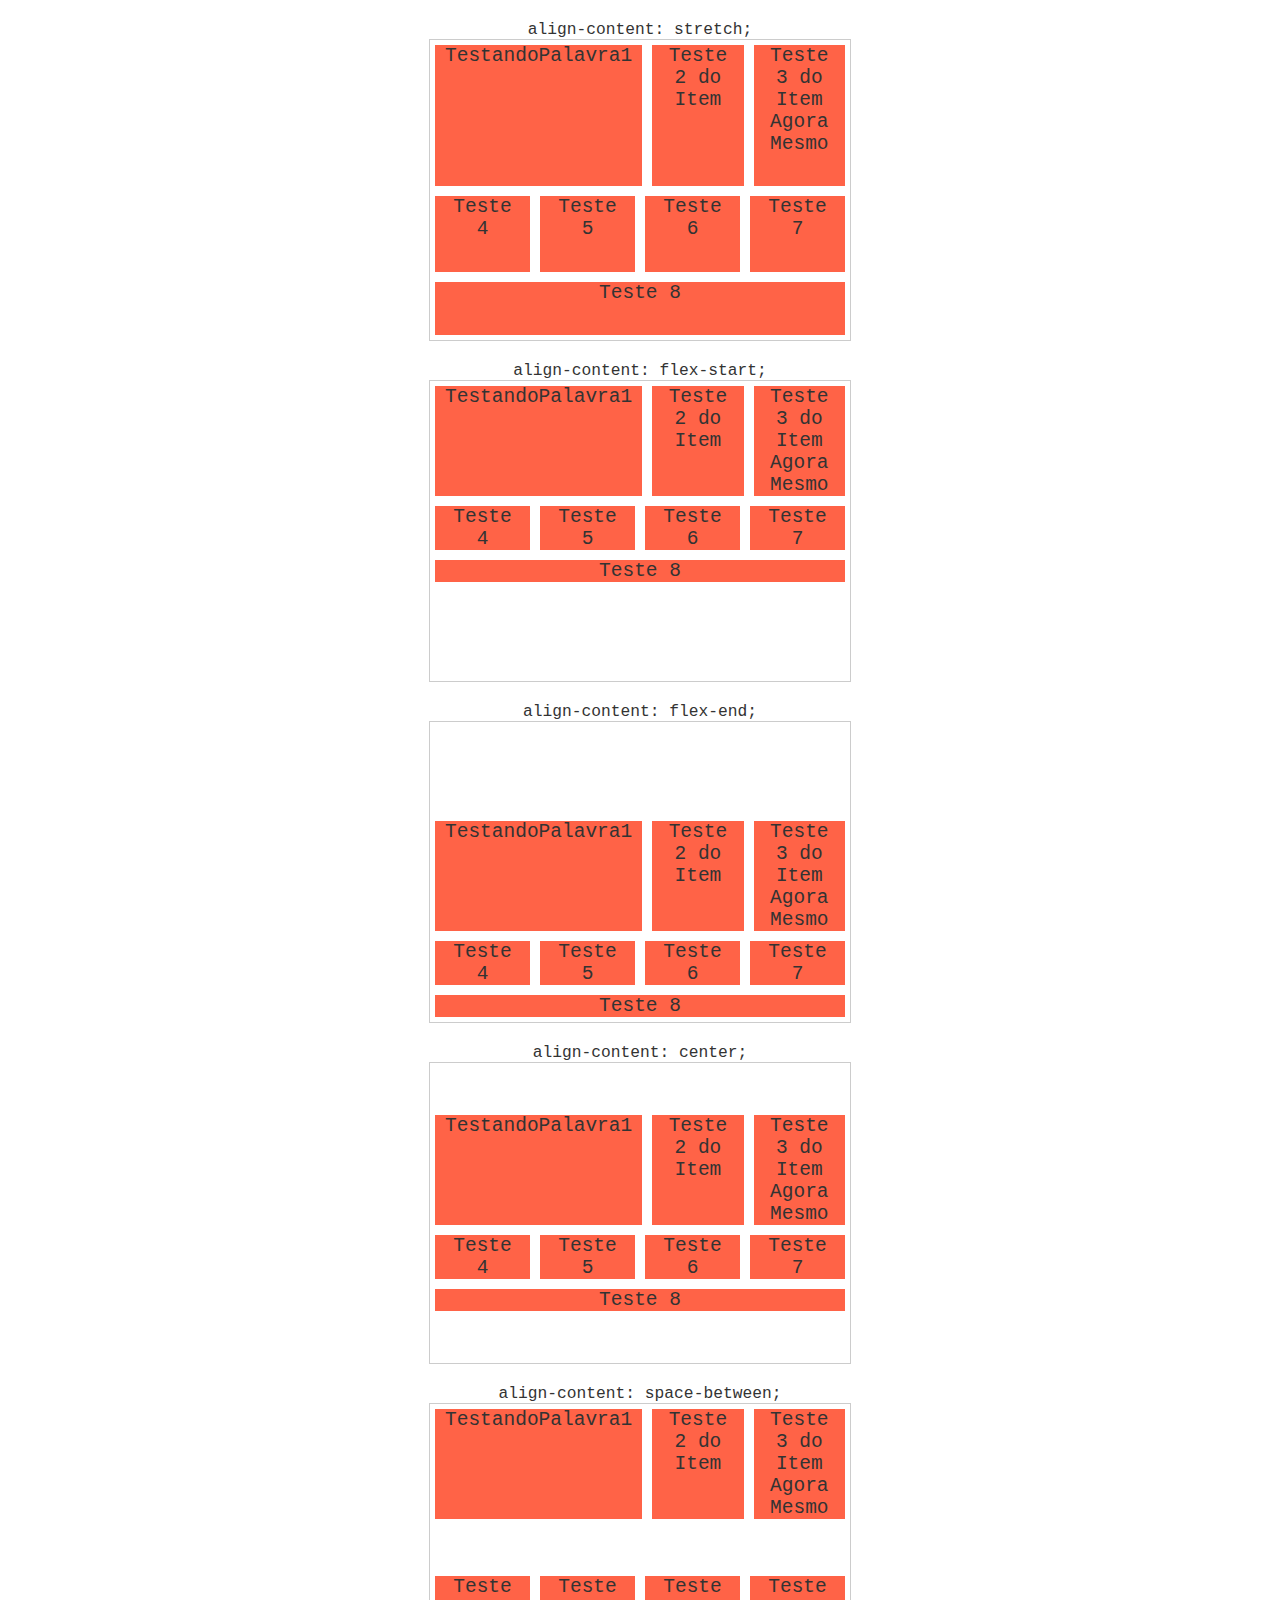
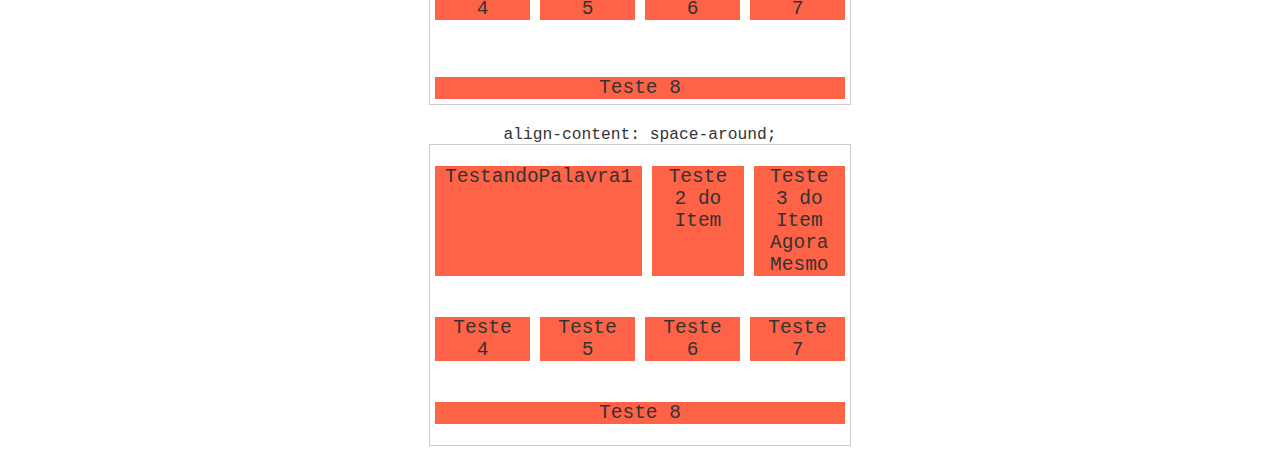
==== tipos-flex/align-content/index.html @ aefe58b8 "feature/align-content- Propriedades do align-content" ====
<!DOCTYPE html>
<html lang="en">
<head>
    <meta charset="UTF-8">
    <meta name="viewport" content="width=device-width, initial-scale=1.0">
    <link rel='stylesheet' type='text/css' media='screen' href='style.css'>

    <title>Document</title>
</head>
<body>
    <h1>align-content: stretch;</h1>
    <section class="container stretch">
        <div class="item">TestandoPalavra1</div>
        <div class="item">Teste 2 do Item</div>
        <div class="item">Teste 3 do Item Agora Mesmo</div>
        <div class="item">Teste 4</div>
        <div class="item">Teste 5</div>
        <div class="item">Teste 6</div>
        <div class="item">Teste 7</div>
        <div class="item">Teste 8</div>
    </section>

    <h1>align-content: flex-start;</h1>
    <section class="container flex-start">
        <div class="item">TestandoPalavra1</div>
        <div class="item">Teste 2 do Item</div>
        <div class="item">Teste 3 do Item Agora Mesmo</div>
        <div class="item">Teste 4</div>
        <div class="item">Teste 5</div>
        <div class="item">Teste 6</div>
        <div class="item">Teste 7</div>
        <div class="item">Teste 8</div>
    </section>

    <h1>align-content: flex-end;</h1>
    <section class="container flex-end">
        <div class="item">TestandoPalavra1</div>
        <div class="item">Teste 2 do Item</div>
        <div class="item">Teste 3 do Item Agora Mesmo</div>
        <div class="item">Teste 4</div>
        <div class="item">Teste 5</div>
        <div class="item">Teste 6</div>
        <div class="item">Teste 7</div>
        <div class="item">Teste 8</div>
    </section>

    <h1>align-content: center;</h1>
    <section class="container center">
        <div class="item">TestandoPalavra1</div>
        <div class="item">Teste 2 do Item</div>
        <div class="item">Teste 3 do Item Agora Mesmo</div>
        <div class="item">Teste 4</div>
        <div class="item">Teste 5</div>
        <div class="item">Teste 6</div>
        <div class="item">Teste 7</div>
        <div class="item">Teste 8</div>
    </section>

    <h1>align-content: space-between;</h1>
    <section class="container space-between">
        <div class="item">TestandoPalavra1</div>
        <div class="item">Teste 2 do Item</div>
        <div class="item">Teste 3 do Item Agora Mesmo</div>
        <div class="item">Teste 4</div>
        <div class="item">Teste 5</div>
        <div class="item">Teste 6</div>
        <div class="item">Teste 7</div>
        <div class="item">Teste 8</div>
    </section>

    <h1>align-content: space-around;</h1>
    <section class="container space-around">
        <div class="item">TestandoPalavra1</div>
        <div class="item">Teste 2 do Item</div>
        <div class="item">Teste 3 do Item Agora Mesmo</div>
        <div class="item">Teste 4</div>
        <div class="item">Teste 5</div>
        <div class="item">Teste 6</div>
        <div class="item">Teste 7</div>
        <div class="item">Teste 8</div>
    </section>
</body>
</html>
---- tipos-flex/align-content/style.css ----
.stretch {
	align-content: stretch;
}

.flex-start {
	align-content: flex-start;
}

.flex-end {
	align-content: flex-end;
}

.center {
	align-content: center;
}

.space-between {
	align-content: space-between;
}

.space-around {
	align-content: space-around;
}

/* Flex Container */
.container {
	max-width: 420px;
	height: 300px;
	margin: 0 auto;
	display: flex;
	border: 1px solid #ccc;
	flex-wrap: wrap;
}
/* Flex Item */
.item {
	flex: 1;
	margin: 5px;
	padding: 0 10px;
	background: tomato;
	text-align: center;
	font-size: 1.5em;
}

h1 {
	text-align: center;
	margin: 20px 0 0 0;
	font-size: 1.25em;
	font-weight: normal;
}

body {
	font-family: monospace;
	color: #333;
}
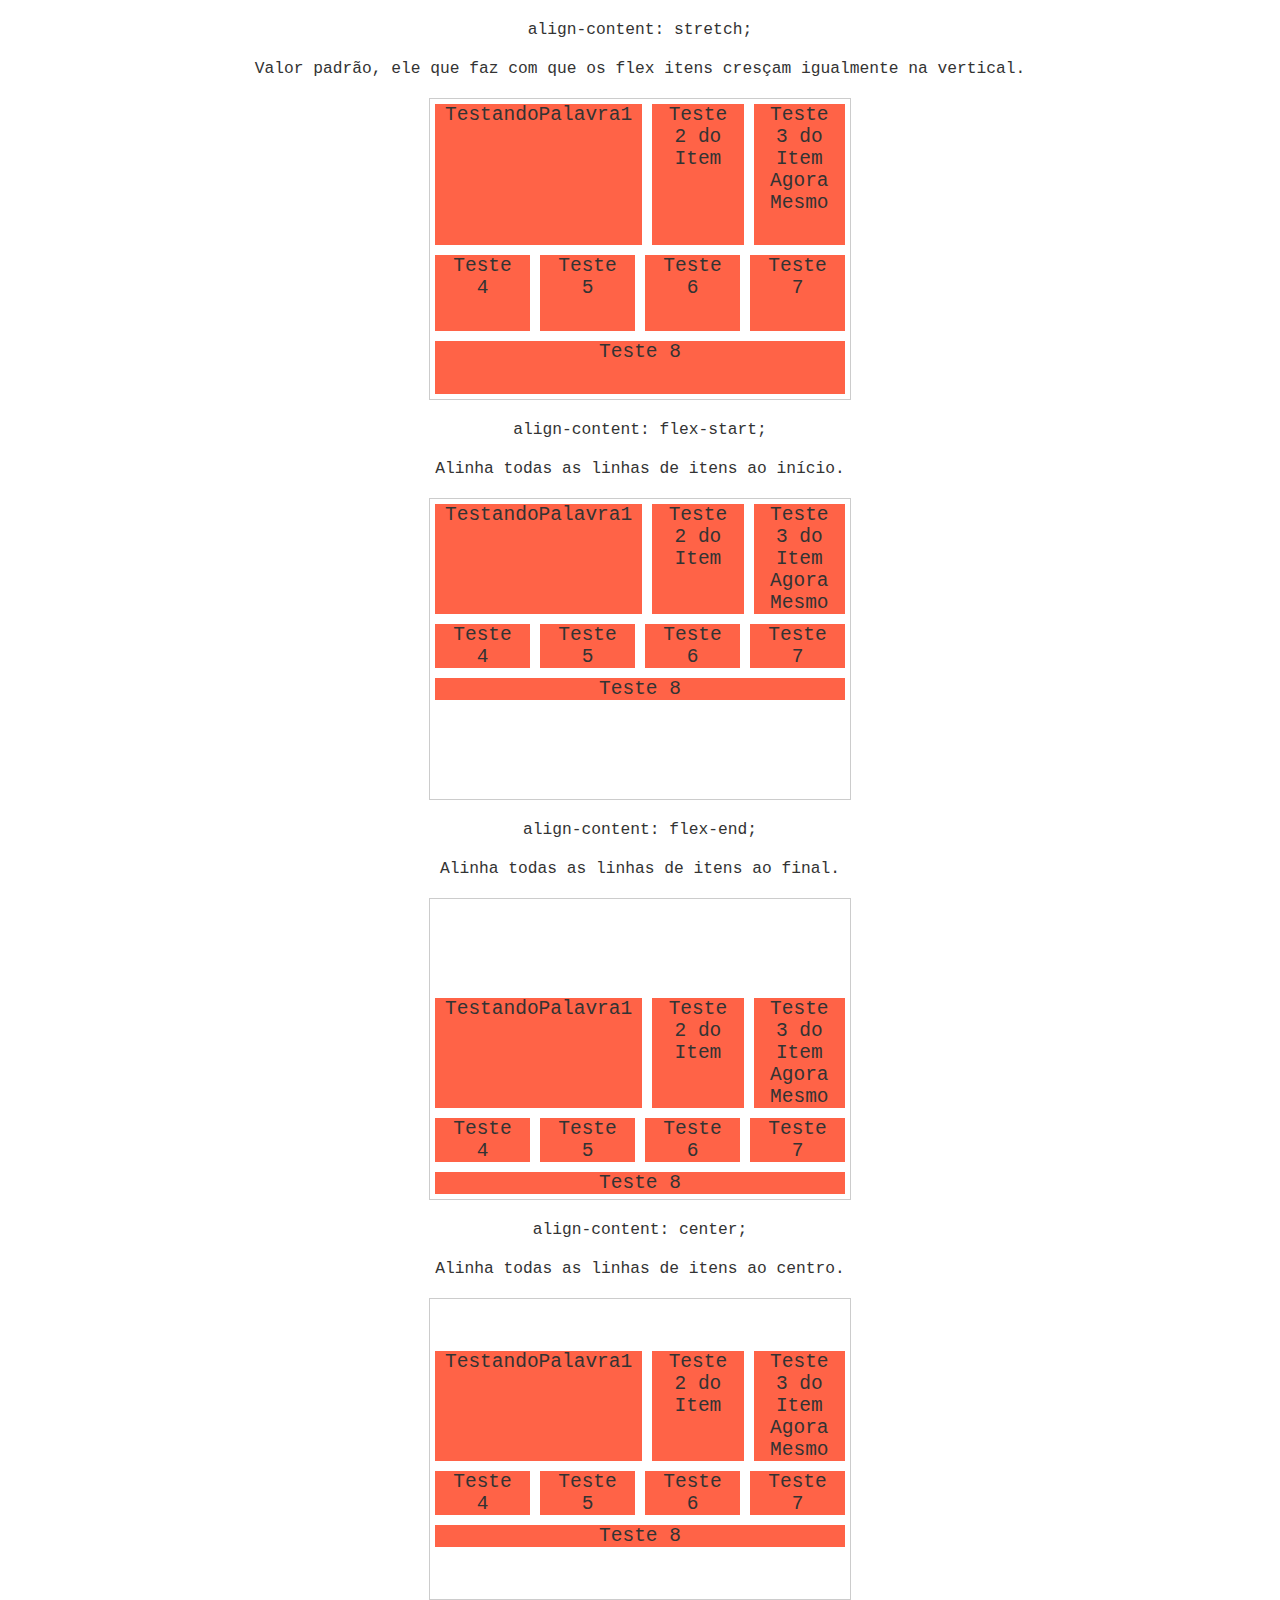
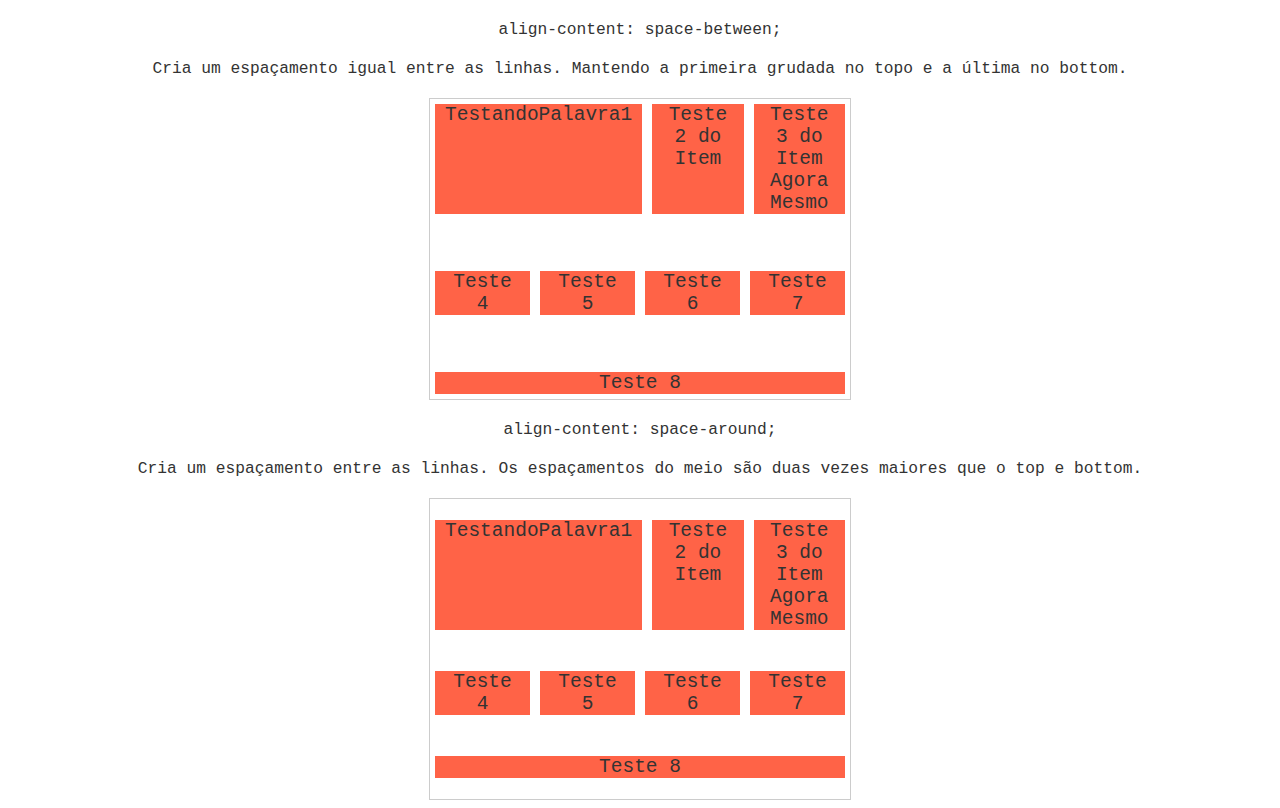
==== commit 86f7ee0d: "feature/align-content- Propriedades do align-content" ====
--- a/tipos-flex/align-content/index.html
+++ b/tipos-flex/align-content/index.html
@@ -9,6 +9,7 @@
 </head>
 <body>
     <h1>align-content: stretch;</h1>
+    <h2 >Valor padrão, ele que faz com que os flex itens cresçam igualmente na vertical.</h2>
     <section class="container stretch">
         <div class="item">TestandoPalavra1</div>
         <div class="item">Teste 2 do Item</div>
@@ -21,6 +22,7 @@
     </section>
 
     <h1>align-content: flex-start;</h1>
+    <h2 > Alinha todas as linhas de itens ao início.</h2>
     <section class="container flex-start">
         <div class="item">TestandoPalavra1</div>
         <div class="item">Teste 2 do Item</div>
@@ -31,8 +33,9 @@
         <div class="item">Teste 7</div>
         <div class="item">Teste 8</div>
     </section>
-
+    
     <h1>align-content: flex-end;</h1>
+    <h2 >Alinha todas as linhas de itens ao final.</h2>
     <section class="container flex-end">
         <div class="item">TestandoPalavra1</div>
         <div class="item">Teste 2 do Item</div>
@@ -43,8 +46,9 @@
         <div class="item">Teste 7</div>
         <div class="item">Teste 8</div>
     </section>
-
+    
     <h1>align-content: center;</h1>
+    <h2 >Alinha todas as linhas de itens ao centro.</h2>
     <section class="container center">
         <div class="item">TestandoPalavra1</div>
         <div class="item">Teste 2 do Item</div>
@@ -57,6 +61,7 @@
     </section>
 
     <h1>align-content: space-between;</h1>
+    <h2 >Cria um espaçamento igual entre as linhas. Mantendo a primeira grudada no topo e a última no bottom.</h2>
     <section class="container space-between">
         <div class="item">TestandoPalavra1</div>
         <div class="item">Teste 2 do Item</div>
@@ -67,8 +72,9 @@
         <div class="item">Teste 7</div>
         <div class="item">Teste 8</div>
     </section>
-
+    
     <h1>align-content: space-around;</h1>
+    <h2 > Cria um espaçamento entre as linhas. Os espaçamentos do meio são duas vezes maiores que o top e bottom.</h2>
     <section class="container space-around">
         <div class="item">TestandoPalavra1</div>
         <div class="item">Teste 2 do Item</div>
--- a/tipos-flex/align-content/style.css
+++ b/tipos-flex/align-content/style.css
@@ -48,6 +48,13 @@
 	font-weight: normal;
 }
 
+h2 {
+    text-align: center;
+    margin: 20px auto;
+    font-size: 1.25em;
+    font-weight: normal;
+}
+
 body {
 	font-family: monospace;
 	color: #333;
